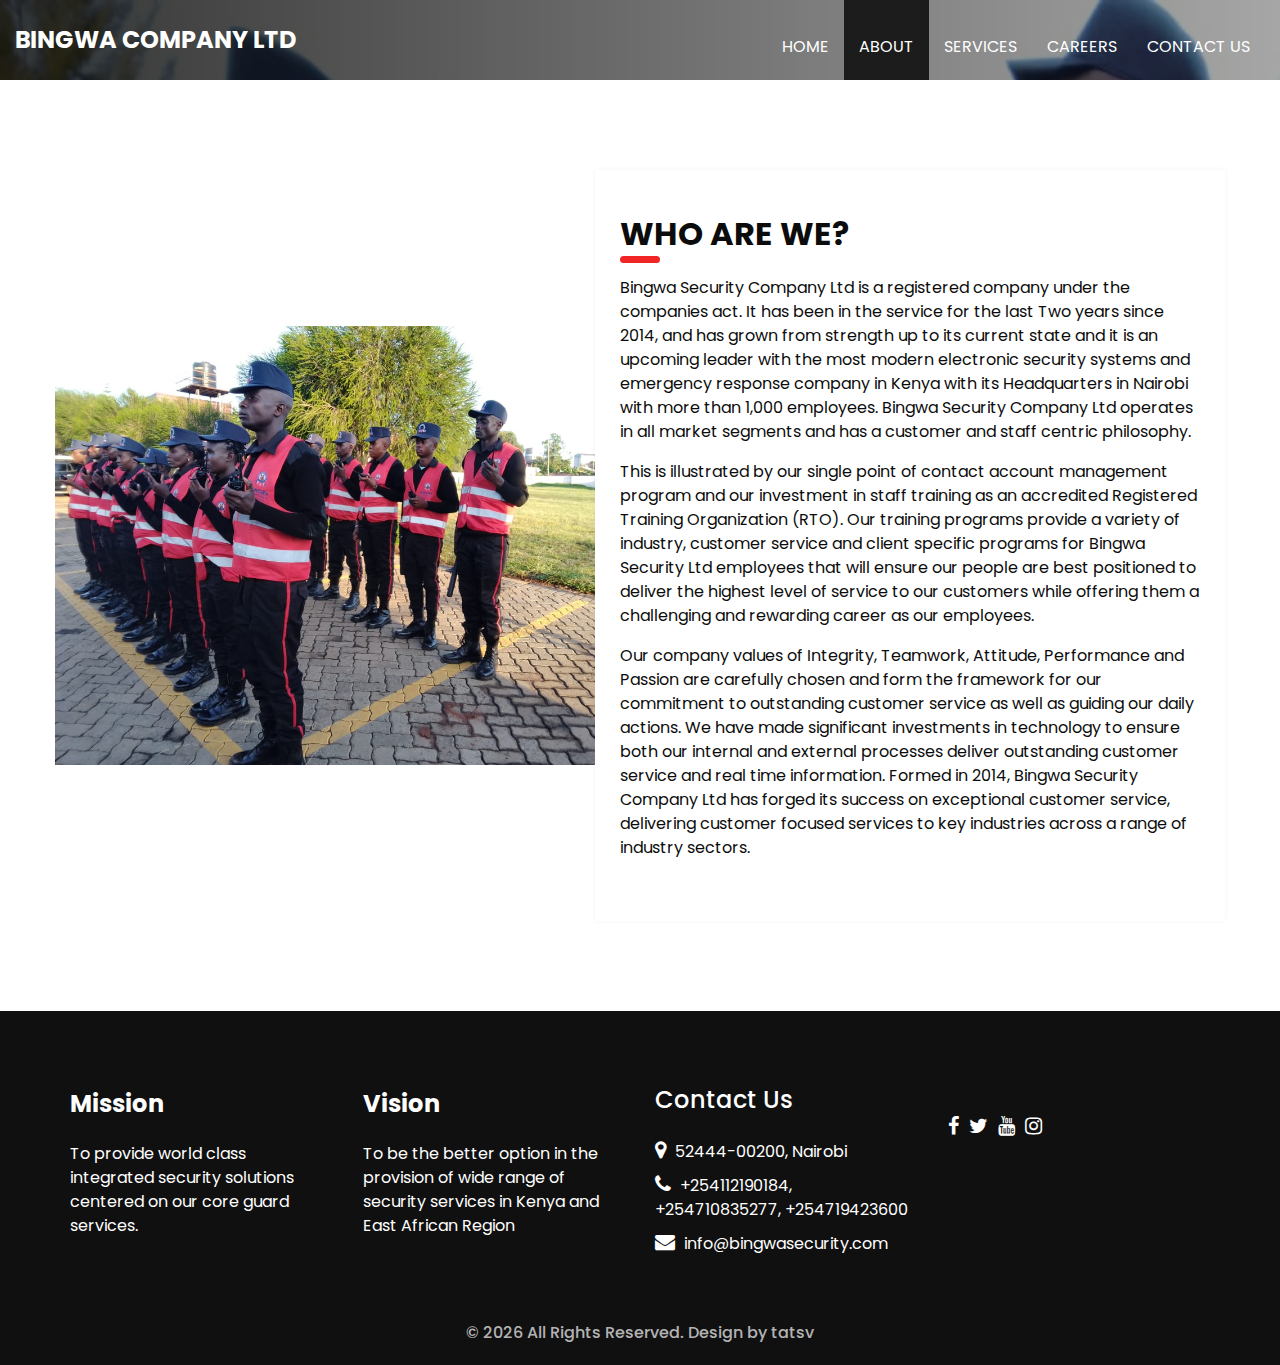
==== about.html @ 9836e5b7 "Update about.html" ====
<!DOCTYPE html>
<html>

<head>
  <!-- Basic -->
  <meta charset="utf-8" />
  <meta http-equiv="X-UA-Compatible" content="IE=edge" />
  <!-- Mobile Metas -->
  <meta name="viewport" content="width=device-width, initial-scale=1, shrink-to-fit=no" />
  <!-- Site Metas -->
  <meta name="keywords" content="" />
  <meta name="description" content="" />
  <meta name="author" content="" />
  <link rel="shortcut icon" href="images/logos.png" type="image/x-icon">

  <title>Bingwa Security</title>

  <!-- bootstrap core css -->
  <link rel="stylesheet" type="text/css" href="css/bootstrap.css" />

  <!-- fonts style -->
  <link href="https://fonts.googleapis.com/css?family=Open+Sans:400,700|Poppins:400,600,700&display=swap" rel="stylesheet" />

  <!-- Custom styles for this template -->
  <link href="css/style.css" rel="stylesheet" />
  <!-- responsive style -->
  <link href="css/responsive.css" rel="stylesheet" />
</head>

<body class="sub_page">
  <div class="hero_area">
    <!-- header section strats -->
    <div class="hero_bg_box">
      <div class="img-box">
        <img src="images/3.jpg" alt="">
      </div>
    </div>

      <div class="header_bottom">
        <div class="container-fluid">
          <nav class="navbar navbar-expand-lg custom_nav-container">
            <a class="navbar-brand" href="index.html">
              <span>
                BINGWA COMPANY LTD
              </span>
            </a>
            <button class="navbar-toggler" type="button" data-toggle="collapse" data-target="#navbarSupportedContent" aria-controls="navbarSupportedContent" aria-expanded="false" aria-label="Toggle navigation">
              <span class=""></span>
            </button>

            <div class="collapse navbar-collapse ml-auto" id="navbarSupportedContent">
              <ul class="navbar-nav  ">
                <li class="nav-item ">
                  <a class="nav-link" href="index.html">Home <span class="sr-only">(current)</span></a>
                </li>
                <li class="nav-item active">
                  <a class="nav-link" href="about.html"> About</a>
                </li>
                <li class="nav-item">
                  <a class="nav-link" href="service.html"> Services </a>
                </li>
                <li class="nav-item">
                  <a class="nav-link" href="guard.html"> Careers </a>
                </li>
                <li class="nav-item">
                  <a class="nav-link" href="contact.html">Contact us</a>
                </li>
              </ul>
            </div>
          </nav>
        </div>
      </div>
    </header>
    <!-- end header section -->
  </div>

  <!-- about section -->

  <section class="about_section layout_padding">
    <div class="container">
      <div class="row">
        <div class="col-md-6 px-0">
          <div class="img_container">
            <div class="img-box">
              <img src="images/2.jpg" alt="" />
            </div>
          </div>
        </div>
        <div class="col-md-6 px-0">
          <div class="detail-box">
            <div class="heading_container ">
              <h2>
                Who Are We?
              </h2>
            </div>
            <p>
              Bingwa Security Company Ltd is a registered company under the companies act. It has been in
the service for the last Two years since 2014, and has grown from strength up to its current state
and it is an upcoming leader with the most modern electronic security systems and emergency
response company in Kenya with its Headquarters in Nairobi with more than 1,000 employees.
Bingwa Security Company Ltd operates in all market segments and has a customer and staff
centric philosophy. 
<p>This is illustrated by our single point of contact account management program
and our investment in staff training as an accredited Registered Training Organization (RTO). Our
training programs provide a variety of industry, customer service and client specific programs for
Bingwa Security Ltd employees that will ensure our people are best positioned to deliver the
highest level of service to our customers while offering them a challenging and rewarding career as
our employees.
</p>
<p>
Our company values of Integrity, Teamwork, Attitude, Performance and Passion are carefully
chosen and form the framework for our commitment to outstanding customer service as well as
guiding our daily actions. We have made significant investments in technology to ensure both our
internal and external processes deliver outstanding customer service and real time information.
Formed in 2014, Bingwa Security Company Ltd has forged its success on exceptional customer
service, delivering customer focused services to key industries across a range of industry sectors.
            </p>
          </div>
        </div>
      </div>
    </div>
  </section>

  <!-- end about section -->

  <!-- info section -->
  <section class="info_section ">
    <div class="container">
      <div class="row">
        <div class="col-md-3">
          <div class="info_logo">
            <a class="navbar-brand" href="index.html">
              <span>
                Mission
              </span>
            </a>
            <p>
              To provide world class integrated security solutions centered on our core
guard services.
            </p>
          </div>
        </div>
        <div class="col-md-3">
          <div class="info_logo">
            <a class="navbar-brand" href="index.html">
              <span>
                Vision
              </span>
            </a>
            <p>
              To be the better option in the provision of wide range of security services in
Kenya and East African Region
            </p>
          </div>
        </div>
        <div class="col-md-3">
          <div class="info_info">
            <h5>
              Contact Us
            </h5>
          </div>
          <div class="info_contact">
            <a href="" class="">
              <i class="fa fa-map-marker" aria-hidden="true"></i>
              <span>
                 52444-00200, Nairobi
              </span>
            </a>
            <a href="" class="">
              <i class="fa fa-phone" aria-hidden="true"></i>
              <span>
              
                <span>+254112190184, +254710835277, +254719423600</span>
                  
              </span>
            </a>
            <a href="" class="">
              <i class="fa fa-envelope" aria-hidden="true"></i>
              <span>
                info@bingwasecurity.com
              </span>
            </a>
          </div>
        </div>
        <div class="col-md-3">
          <div class="info_form ">
            <div class="social_box">
              <a href="">
                <i class="fa fa-facebook" aria-hidden="true"></i>
              </a>
              <a href="">
                <i class="fa fa-twitter" aria-hidden="true"></i>
              </a>
              <a href="">
                <i class="fa fa-youtube" aria-hidden="true"></i>
              </a>
              <a href="">
                <i class="fa fa-instagram" aria-hidden="true"></i>
              </a>
            </div>
          </div>
        </div>
      </div>
    </div>
  </section>

  <!-- end info_section -->




  <!-- footer section -->
  <footer class="container-fluid footer_section">
    <p>
      &copy; <span id="currentYear"></span> All Rights Reserved. Design by
      <a href="">tatsv</a>
    </p>
  </footer>
  <!-- footer section -->

  <script src="js/jquery-3.4.1.min.js"></script>
  <script src="js/bootstrap.js"></script>
  <script src="js/custom.js"></script>
</body>

</html>
---- css/style.css ----
@import url("font-awesome.min.css");
body {
  font-family: "Poppins", sans-serif;
  color: #0c0c0c;
  background-color: #ffffff;
}

.layout_padding {
  padding-top: 90px;
  padding-bottom: 90px;
}

.layout_padding2 {
  padding-top: 45px;
  padding-bottom: 45px;
}

.layout_padding2-top {
  padding-top: 45px;
}

.layout_padding2-bottom {
  padding-bottom: 45px;
}

.layout_padding-top {
  padding-top: 90px;
}

.layout_padding-bottom {
  padding-bottom: 90px;
}

.heading_container {
  display: -webkit-box;
  display: -ms-flexbox;
  display: flex;
  -webkit-box-orient: vertical;
  -webkit-box-direction: normal;
      -ms-flex-direction: column;
          flex-direction: column;
}

.heading_container h2 {
  position: relative;
  font-weight: bold;
  text-transform: uppercase;
  padding-bottom: 10px;
}

.heading_container h2::before {
  content: "";
  width: 40px;
  height: 7px;
  background-color: #f12525;;
  border-radius: 10px;
  position: absolute;
  bottom: 0;
  left: 0;
}

.heading_container.heading_center {
  -webkit-box-align: center;
      -ms-flex-align: center;
          align-items: center;
  text-align: center;
}

.heading_container.heading_center h2::before {
  left: 50%;
  -webkit-transform: translateX(-50%);
          transform: translateX(-50%);
}

/*header section*/
.hero_area {
  min-height: 100vh;
  display: -webkit-box;
  display: -ms-flexbox;
  display: flex;
  -webkit-box-orient: vertical;
  -webkit-box-direction: normal;
      -ms-flex-direction: column;
          flex-direction: column;
  position: relative;
}

.hero_bg_box {
  position: absolute;
  top: 0;
  left: 0;
  width: 100%;
  height: 100%;
  overflow: hidden;
  z-index: -1;
  display: -webkit-box;
  display: -ms-flexbox;
  display: flex;
  -webkit-box-pack: center;
      -ms-flex-pack: center;
          justify-content: center;
}

.hero_bg_box .img-box {
  width: 100%;
}

.hero_bg_box .img-box img {
  min-width: 100%;
  min-height: 100%;
}

.hero_bg_box::before {
  content: "";
  position: absolute;
  top: 0;
  left: 0;
  width: 100%;
  height: 100%;
  background: -webkit-gradient(linear, left top, right top, from(rgba(0, 0, 0, 0.8)), to(rgba(0, 0, 0, 0.35)));
  background: linear-gradient(to right, rgba(0, 0, 0, 0.8), rgba(0, 0, 0, 0.35));
}

.sub_page .hero_area {
  min-height: auto;
}

.sub_page .custom_nav-container.navbar-expand-lg .navbar-nav .nav-item .nav-link {
  padding-bottom: 21px;
}

.hero_area.sub_pages {
  height: auto;
}

.header_section {
  padding: 0;
}

.header_section .container-fluid {
  padding-right: 25px;
  padding-left: 25px;
}

.header_section .nav_container {
  margin: 0 auto;
}

.header_top {
  background-color: #1c1c1c;
  padding: 15px 0;
}

.header_top .contact_link-container {
  display: -webkit-box;
  display: -ms-flexbox;
  display: flex;
  -webkit-box-pack: justify;
      -ms-flex-pack: justify;
          justify-content: space-between;
}

.header_top .contact_link-container a {
  display: -webkit-box;
  display: -ms-flexbox;
  display: flex;
  -webkit-box-align: center;
      -ms-flex-align: center;
          align-items: center;
  color: #ffffff;
  font-size: 15px;
}

.header_top .contact_link-container a i {
  font-size: 20px;
  color: #f12525;;
  margin-right: 5px;
}

#navbarSupportedContent {
  -webkit-box-pack: justify;
      -ms-flex-pack: justify;
          justify-content: space-between;
}

.custom_nav-container {
  z-index: 99999;
  padding: 0;
}

.custom_nav-container .navbar-nav {
  margin-left: auto;
}

.custom_nav-container .navbar-nav .nav-item .nav-link {
  padding: 0;
  padding: 35px 15px 10px 15px;
  color: #ffffff;
  text-align: center;
  text-transform: uppercase;
  -webkit-transition: all .2s;
  transition: all .2s;
}

.custom_nav-container .navbar-nav .nav-item:hover .nav-link, .custom_nav-container .navbar-nav .nav-item.active .nav-link {
  background-color: #1c1c1c;
}

a,
a:hover,
a:focus {
  text-decoration: none;
}

a:hover,
a:focus {
  color: initial;
}

.btn,
.btn:focus {
  outline: none !important;
  -webkit-box-shadow: none;
          box-shadow: none;
}

.navbar-brand {
  display: -webkit-box;
  display: -ms-flexbox;
  display: flex;
  -webkit-box-orient: vertical;
  -webkit-box-direction: normal;
      -ms-flex-direction: column;
          flex-direction: column;
  -webkit-box-align: center;
      -ms-flex-align: center;
          align-items: center;
}

.navbar-brand span {
  font-weight: bold;
  color: #ffffff;
  font-size: 24px;
}

.custom_nav-container .navbar-toggler {
  outline: none;
}

.custom_nav-container .navbar-toggler {
  padding: 0;
  width: 37px;
  height: 42px;
  -webkit-transition: all 0.3s;
  transition: all 0.3s;
}

.custom_nav-container .navbar-toggler span {
  display: block;
  width: 32px;
  height: 4px;
  background-color: #ffffff;
  border-radius: 15px;
  margin: 7px 0;
  -webkit-transition: all 0.3s;
  transition: all 0.3s;
  position: relative;
  transition: all 0.3s;
}

.custom_nav-container .navbar-toggler span::before, .custom_nav-container .navbar-toggler span::after {
  content: "";
  position: absolute;
  left: 0;
  height: 100%;
  width: 100%;
  background-color: #ffffff;
  border-radius: 15px;
  top: -10px;
  -webkit-transition: all 0.3s;
  transition: all 0.3s;
}

.custom_nav-container .navbar-toggler span::after {
  top: 10px;
}

.custom_nav-container .navbar-toggler[aria-expanded="true"] {
  -webkit-transform: rotate(360deg);
          transform: rotate(360deg);
}

.custom_nav-container .navbar-toggler[aria-expanded="true"] span {
  -webkit-transform: rotate(45deg);
          transform: rotate(45deg);
}

.custom_nav-container .navbar-toggler[aria-expanded="true"] span::before, .custom_nav-container .navbar-toggler[aria-expanded="true"] span::after {
  -webkit-transform: rotate(90deg);
          transform: rotate(90deg);
  top: 0;
}

/*end header section*/
/* slider section */
.slider_section {
  -webkit-box-flex: 1;
      -ms-flex: 1;
          flex: 1;
  display: -webkit-box;
  display: -ms-flexbox;
  display: flex;
  -webkit-box-orient: vertical;
  -webkit-box-direction: normal;
      -ms-flex-direction: column;
          flex-direction: column;
  -webkit-box-pack: center;
      -ms-flex-pack: center;
          justify-content: center;
  color: #ffffff;
}

.slider_section .row {
  -webkit-box-align: center;
      -ms-flex-align: center;
          align-items: center;
}

.slider_section .detail-box {
  width: 100%;
  margin: 0 auto;
}

.slider_section .detail-box h1 {
  text-transform: uppercase;
  font-size: 3rem;
  color: #ffffff;
  font-weight: 600;
}

.slider_section .detail-box h1 span {
  color: #f12525;;
}

.slider_section .detail-box p {
  margin-top: 25px;
}

.slider_section .detail-box .btn-box {
  display: -webkit-box;
  display: -ms-flexbox;
  display: flex;
  margin-top: 30px;
}

.slider_section .detail-box .btn-box a {
  width: 180px;
  text-align: center;
  margin: 5px;
}

.slider_section .detail-box .btn-box .btn-1 {
  display: inline-block;
  padding: 10px 35px;
  background-color: #ffffff;
  color: #000000;
  -webkit-transition: all 0.3s;
  transition: all 0.3s;
  border: 1px solid transparent;
}

.slider_section .detail-box .btn-box .btn-1:hover {
  background-color: transparent;
  border-color: #ffffff;
  color: #ffffff;
}

.slider_section .detail-box .btn-box .btn-2 {
  display: inline-block;
  padding: 10px 35px;
  background-color: #f12525;;
  color: #ffffff;
  -webkit-transition: all 0.3s;
  transition: all 0.3s;
  border: 1px solid transparent;
}

.slider_section .detail-box .btn-box .btn-2:hover {
  background-color: transparent;
  border-color: #f12525;;
  color: #f12525;;
}

.slider_section .img-box {
  display: -webkit-box;
  display: -ms-flexbox;
  display: flex;
}

.slider_section .img-box img {
  width: 100%;
}

.slider_section .idicator_container {
  position: relative;
}

.slider_section ol.carousel-indicators {
  margin: 0;
  bottom: -75px;
  -webkit-box-pack: end;
      -ms-flex-pack: end;
          justify-content: flex-end;
}

.slider_section ol.carousel-indicators li {
  width: 20px;
  height: 20px;
  border-radius: 100%;
  text-align: center;
  background-color: #f12525;;
  opacity: 1;
  border: none;
  margin: 0 4px;
}

.slider_section ol.carousel-indicators li.active {
  background-color: #ffffff;
}

.about_section .row {
  -webkit-box-align: center;
      -ms-flex-align: center;
          align-items: center;
}

.about_section .img_container .img-box img {
  width: 100%;
}

.about_section .detail-box {
  background-color: #ffffff;
  padding: 45px 25px;
  -webkit-box-shadow: 0 0 5px 0 rgba(0, 0, 0, 0.05);
          box-shadow: 0 0 5px 0 rgba(0, 0, 0, 0.05);
  position: relative;
  margin-left: -45px;
}

.about_section .detail-box p {
  margin-top: 5px;
}

.about_section .detail-box a {
  display: inline-block;
  padding: 10px 35px;
  background-color: #f12525;;
  color: #ffffff;
  -webkit-transition: all 0.3s;
  transition: all 0.3s;
  border: 1px solid transparent;
  text-transform: uppercase;
}

.about_section .detail-box a:hover {
  background-color: transparent;
  border-color: #f12525;;
  color: #f12525;;
}

.service_section {
  background-color: #1c1c1c;
}

.service_section .heading_container {
  color: #ffffff;
}

.service_section .box {
  background-color: #ffffff;
  padding: 25px 15px;
  text-align: center;
  -webkit-box-shadow: 0 0 15px 0 rgba(0, 0, 0, 0.2);
          box-shadow: 0 0 15px 0 rgba(0, 0, 0, 0.2);
  margin-top: 45px;
}

.service_section .box .img-box svg {
  width: 75px;
  height: auto;
  fill: #1c1c1c;
}

.service_section .box .detail-box {
  margin-top: 25px;
}

.service_section .box .detail-box h6 {
  font-size: 18px;
  font-weight: bold;
  text-transform: uppercase;
  margin-bottom: 20px;
}

.service_section .box .detail-box a {
  display: inline-block;
  padding: 8px 35px;
  background-color: #f12525;;
  color: #ffffff;
  -webkit-transition: all 0.3s;
  transition: all 0.3s;
  border: 1px solid transparent;
  margin-top: 10px;
}

.service_section .box .detail-box a:hover {
  background-color: transparent;
  border-color: #f12525;;
  color: #f12525;;
}

.client_section {
  text-align: center;
}

.client_section #carouselExampleControls {
  padding: 0 10%;
}

.client_section .box {
  display: -webkit-box;
  display: -ms-flexbox;
  display: flex;
  -webkit-box-orient: vertical;
  -webkit-box-direction: normal;
      -ms-flex-direction: column;
          flex-direction: column;
  -webkit-box-align: center;
      -ms-flex-align: center;
          align-items: center;
  margin-top: 45px;
}

.client_section .box .img-box {
  width: 145px;
}

.client_section .box .img-box img {
  width: 100%;
}

.client_section .box .detail-box {
  display: -webkit-box;
  display: -ms-flexbox;
  display: flex;
  -webkit-box-orient: vertical;
  -webkit-box-direction: normal;
      -ms-flex-direction: column;
          flex-direction: column;
  -webkit-box-align: center;
      -ms-flex-align: center;
          align-items: center;
  margin-top: 20px;
}

.client_section .box .detail-box h4 {
  font-weight: bold;
  font-size: 18px;
  padding: 0 10px;
  border-bottom: 1px solid #ffffff;
}

.client_section .box .detail-box p {
  margin-top: 10px;
}

.client_section .carousel_btn-box {
  display: -webkit-box;
  display: -ms-flexbox;
  display: flex;
  -webkit-box-pack: center;
      -ms-flex-pack: center;
          justify-content: center;
}

.client_section .carousel-control-prev,
.client_section .carousel-control-next {
  position: absolute;
  top: 50%;
  width: 45px;
  height: 45px;
  border: none;
  opacity: 1;
  background-color: #1c1c1c;
  color: #ffffff;
  border-radius: 100%;
  -webkit-transform: translateY(-50%);
          transform: translateY(-50%);
  font-size: 18px;
}

.client_section .carousel-control-prev:hover,
.client_section .carousel-control-next:hover {
  background-color: #f12525;;
}

.client_section .carousel-control-prev {
  left: 0;
}

.client_section .carousel-control-next {
  left: initial;
  right: 0;
}

/* contact section */
.contact_section {
  position: relative;
  color: #ffffff;
}

.contact_section .row {
  -webkit-box-align: center;
      -ms-flex-align: center;
          align-items: center;
}

.contact_section .contact_form-container {
  margin-top: 35px;
}

.contact_section .contact_form-container input {
  border: none;
  outline: none;
  color: #000000;
  height: 45px;
  width: 100%;
  margin: 15px 0;
  padding-left: 15px;
  background-color: #ffffff;
}

.contact_section .contact_form-container input::-webkit-input-placeholder {
  color: #000000;
  text-transform: uppercase;
}

.contact_section .contact_form-container input:-ms-input-placeholder {
  color: #000000;
  text-transform: uppercase;
}

.contact_section .contact_form-container input::-ms-input-placeholder {
  color: #000000;
  text-transform: uppercase;
}

.contact_section .contact_form-container input::placeholder {
  color: #000000;
  text-transform: uppercase;
}

.contact_section .contact_form-container input.message_input {
  height: 120px;
}

.contact_section .contact_form-container .btn-box {
  display: -webkit-box;
  display: -ms-flexbox;
  display: flex;
  -webkit-box-pack: center;
      -ms-flex-pack: center;
          justify-content: center;
  margin-top: 25px;
}

.contact_section .contact_form-container button {
  display: inline-block;
  padding: 10px 60px;
  background-color: #f12525;;
  color: #ffffff;
  -webkit-transition: all 0.3s;
  transition: all 0.3s;
  border: 1px solid transparent;
  text-transform: uppercase;
  font-weight: bold;
}

.contact_section .contact_form-container button:hover {
  background-color: transparent;
  border-color: #f12525;;
  color: #f12525;;
}

.contact_bg_box {
  position: absolute;
  top: 0;
  left: 0;
  width: 100%;
  height: 100%;
  overflow: hidden;
  z-index: -1;
  display: -webkit-box;
  display: -ms-flexbox;
  display: flex;
  -webkit-box-pack: center;
      -ms-flex-pack: center;
          justify-content: center;
  -webkit-box-align: center;
      -ms-flex-align: center;
          align-items: center;
}

.contact_bg_box .img-box {
  width: 100%;
}

.contact_bg_box .img-box img {
  min-width: 100%;
  min-height: 100%;
}

.contact_bg_box::before {
  content: "";
  position: absolute;
  top: 0;
  left: 0;
  width: 100%;
  height: 100%;
  background: -webkit-gradient(linear, left top, right top, from(rgba(0, 0, 0, 0.7)), to(rgba(0, 0, 0, 0.35)));
  background: linear-gradient(to right, rgba(0, 0, 0, 0.7), rgba(0, 0, 0, 0.35));
}

/* end contact section */
.team_section .box {
  display: -webkit-box;
  display: -ms-flexbox;
  display: flex;
  -webkit-box-orient: vertical;
  -webkit-box-direction: normal;
      -ms-flex-direction: column;
          flex-direction: column;
  overflow: hidden;
  margin-top: 45px;
  position: relative;
}

.team_section .box .img-box {
  width: 100%;
}

.team_section .box .img-box img {
  width: 100%;
}

.team_section .box .detail-box {
  position: absolute;
  width: 100%;
  color: #ffffff;
  padding: 25px 15px;
  text-align: center;
  bottom: 0;
  background-color: rgba(28, 28, 28, 0.75);
}

.team_section .btn-box {
  display: -webkit-box;
  display: -ms-flexbox;
  display: flex;
  -webkit-box-pack: center;
      -ms-flex-pack: center;
          justify-content: center;
  margin-top: 45px;
}

.team_section .btn-box a {
  display: inline-block;
  padding: 10px 45px;
  background-color: #f12525;;
  color: #ffffff;
  -webkit-transition: all 0.3s;
  transition: all 0.3s;
  border: 1px solid transparent;
}

.team_section .btn-box a:hover {
  background-color: transparent;
  border-color: #f12525;;
  color: #f12525;;
}

.info_section {
  background-color: #101010;
  color: #ffffff;
  padding: 75px 0 10px 0;
}

.info_section .row > div {
  margin-bottom: 25px;
}

.info_section h5 {
  margin-bottom: 25px;
  font-size: 24px;
}

.info_section .info_logo {
  display: -webkit-box;
  display: -ms-flexbox;
  display: flex;
  -webkit-box-orient: vertical;
  -webkit-box-direction: normal;
      -ms-flex-direction: column;
          flex-direction: column;
  -webkit-box-align: start;
      -ms-flex-align: start;
          align-items: flex-start;
}

.info_section .info_logo .navbar-brand {
  padding: 0;
  margin-bottom: 20px;
}

.info_section .info_logo .navbar-brand span {
  font-size: 24px;
  color: #ffffff;
}

.info_section .info_links ul {
  padding: 0;
}

.info_section .info_links ul li {
  list-style-type: none;
}

.info_section .info_links ul li a {
  color: #ffffff;
}

.info_section .info_contact {
  display: -webkit-box;
  display: -ms-flexbox;
  display: flex;
  -webkit-box-orient: vertical;
  -webkit-box-direction: normal;
      -ms-flex-direction: column;
          flex-direction: column;
}

.info_section .info_contact a {
  color: #ffffff;
  margin-bottom: 10px;
}

.info_section .info_contact a i {
  font-size: 20px;
  margin-right: 5px;
}

.info_section .info_form form input {
  outline: none;
  border: none;
  width: 100%;
  padding: 7px 10px;
  border-radius: 30px;
}

.info_section .info_form form button {
  padding: 8px 35px;
  outline: none;
  border: none;
  color: #ffffff;
  background: #f12525;;
  border-radius: 30px;
  margin-top: 15px;
  text-transform: uppercase;
}

.info_section .info_form .social_box {
  margin-top: 25px;
  width: 100%;
  display: -webkit-box;
  display: -ms-flexbox;
  display: flex;
}

.info_section .info_form .social_box a {
  margin-right: 10px;
  color: #ffffff;
  font-size: 20px;
}

/* footer section*/
.footer_section {
  font-weight: 500;
  display: -webkit-box;
  display: -ms-flexbox;
  display: flex;
  -webkit-box-pack: center;
      -ms-flex-pack: center;
          justify-content: center;
  padding: 20px;
  background-color: #101010;
}

.footer_section p {
  color: rgba(254, 254, 255, 0.7);
  margin: 0;
  text-align: center;
}

.footer_section a {
  color: rgba(254, 254, 255, 0.7);
}

/* end footer section*/
/*# sourceMappingURL=style.css.map */
---- css/responsive.css ----
@media (max-width: 1120px) {}

@media (max-width: 992px) {
  .hero_area {
    min-height: auto;
  }

  .navbar-nav {
    align-items: center;
  }

  .custom_nav-container .navbar-toggler {
    margin-bottom: 15px;
  }

  .custom_nav-container.navbar-expand-lg .navbar-nav .nav-item .nav-link {
    padding: 10px 25px;
    margin: 5px 0;
  }

  .custom_nav-container.navbar-expand-lg .form-inline {
    justify-content: center;
  }

  .custom_nav-container.navbar-expand-lg {
    padding-top: 10px;
    align-items: center;
  }

  .slider_section {
    padding: 45px 0 150px 0;
  }

  .sub_page .custom_nav-container.navbar-expand-lg .navbar-nav .nav-item .nav-link {
    padding-bottom: 15px;
  }
}

@media (max-width: 768px) {
  .slider_section ol.carousel-indicators {
    justify-content: center;
  }

  .slider_section {
    text-align: center;
  }

  .slider_section .img-box {
    margin-top: 35px;
  }

  .slider_section .detail-box .btn-box {
    justify-content: center;
    flex-wrap: wrap;
  }

  .about_section .heading_container {
    margin-bottom: 0;
  }

  .about_section .row {
    flex-direction: column-reverse;
  }

  .about_section .detail-box {
    margin-left: 0;
    width: 100%;
    box-shadow: 0 0 5px 0 rgba(0, 0, 0, 0.15);
  }

  .service_section .service_container {
    flex-wrap: wrap;
  }

  .client_section .carousel_btn-box {
    margin-top: 25px;
  }

  .client_section .carousel-control-prev,
  .client_section .carousel-control-next {
    position: unset;
    transform: none;
    margin: 0 2.5px;
  }

  .info_section .row .col-md-3 {

    display: flex;
    flex-direction: column;
    align-items: center;
    text-align: center;

  }

  .info_section .info_logo {
    align-items: center;
  }

  .info_section .info_form .social_box {
    justify-content: center;
  }

  .info_section .info_form .social_box a {
    margin: 0 5px;
  }
}

@media (max-width: 576px) {
  .header_top a span {
    display: none;
  }

  .slider_section .detail-box h1 {
    font-size: 2.5rem;
    line-height: 55px;
  }
}

@media (max-width: 480px) {}

@media (max-width: 420px) {}

@media (max-width: 376px) {}

@media (min-width: 1200px) {
  .container {
    max-width: 1170px;
  }
}
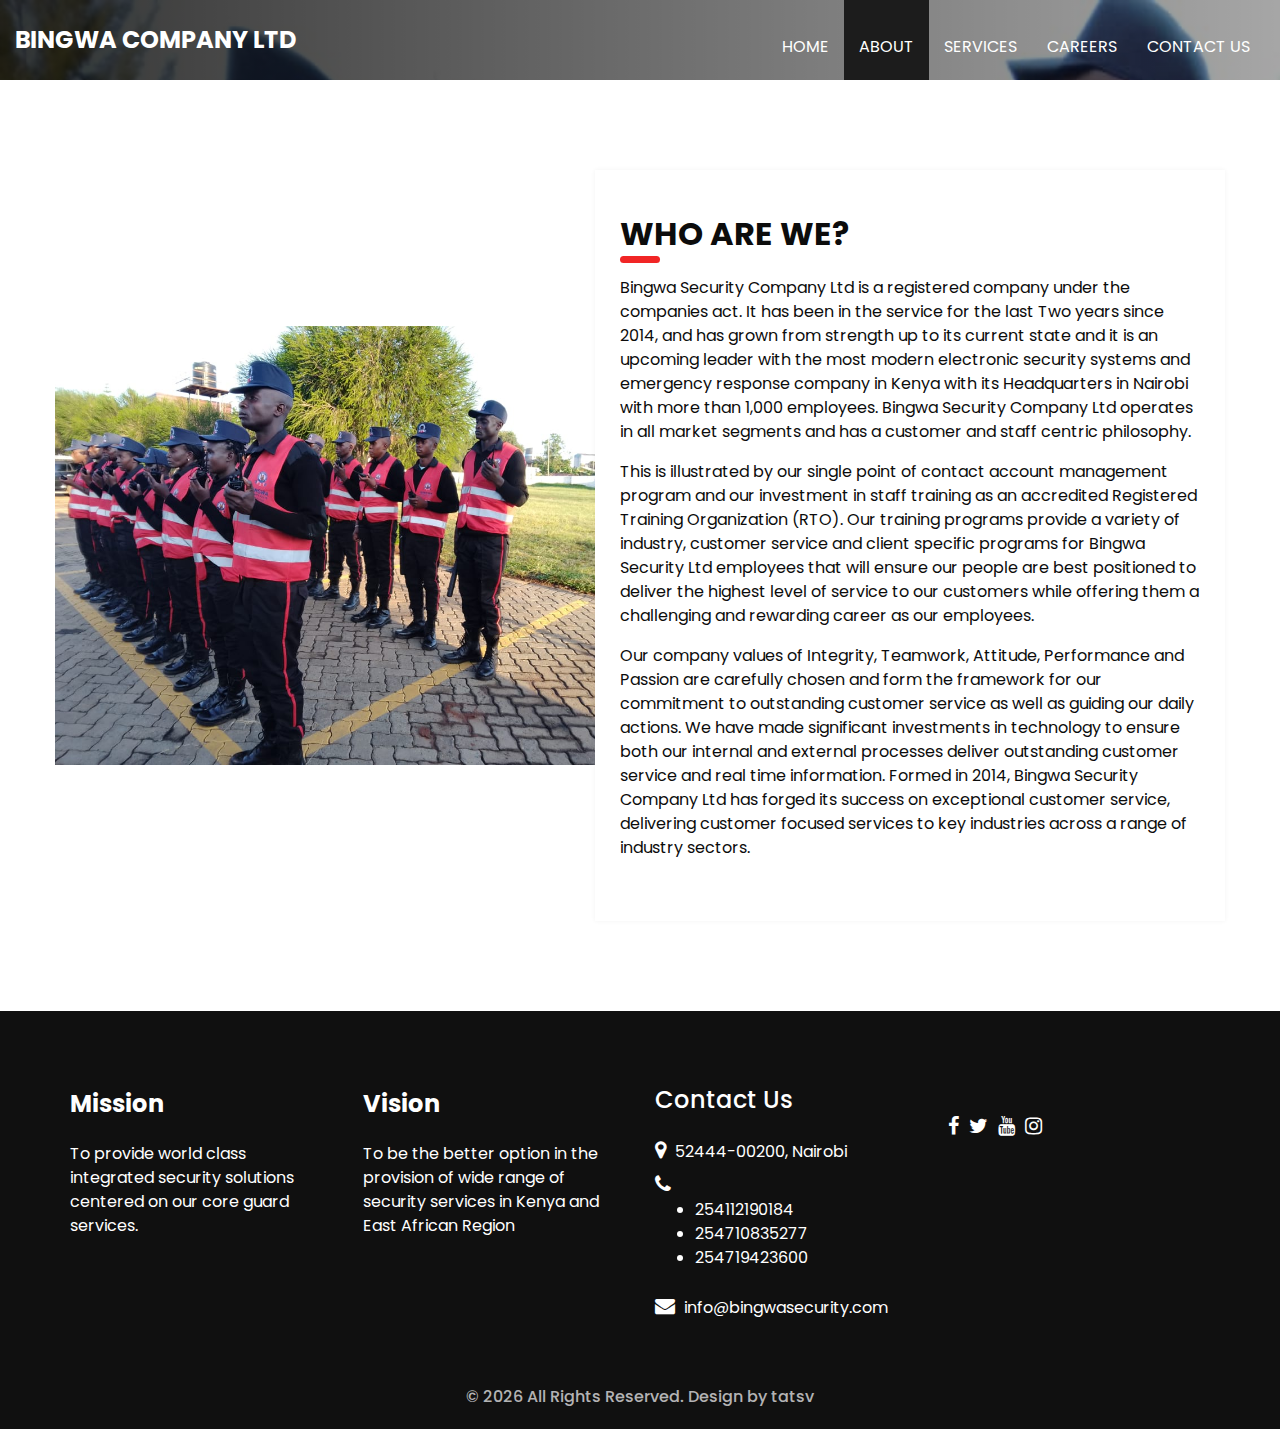
==== commit 79892a68: "Update about.html" ====
--- a/about.html
+++ b/about.html
@@ -169,9 +169,11 @@
             <a href="" class="">
               <i class="fa fa-phone" aria-hidden="true"></i>
               <span>
-              
-                <span>+254112190184, +254710835277, +254719423600</span>
-                  
+              <ul>
+  <li>254112190184</li>
+  <li>254710835277</li>
+  <li>254719423600</li>
+</ul>
               </span>
             </a>
             <a href="" class="">
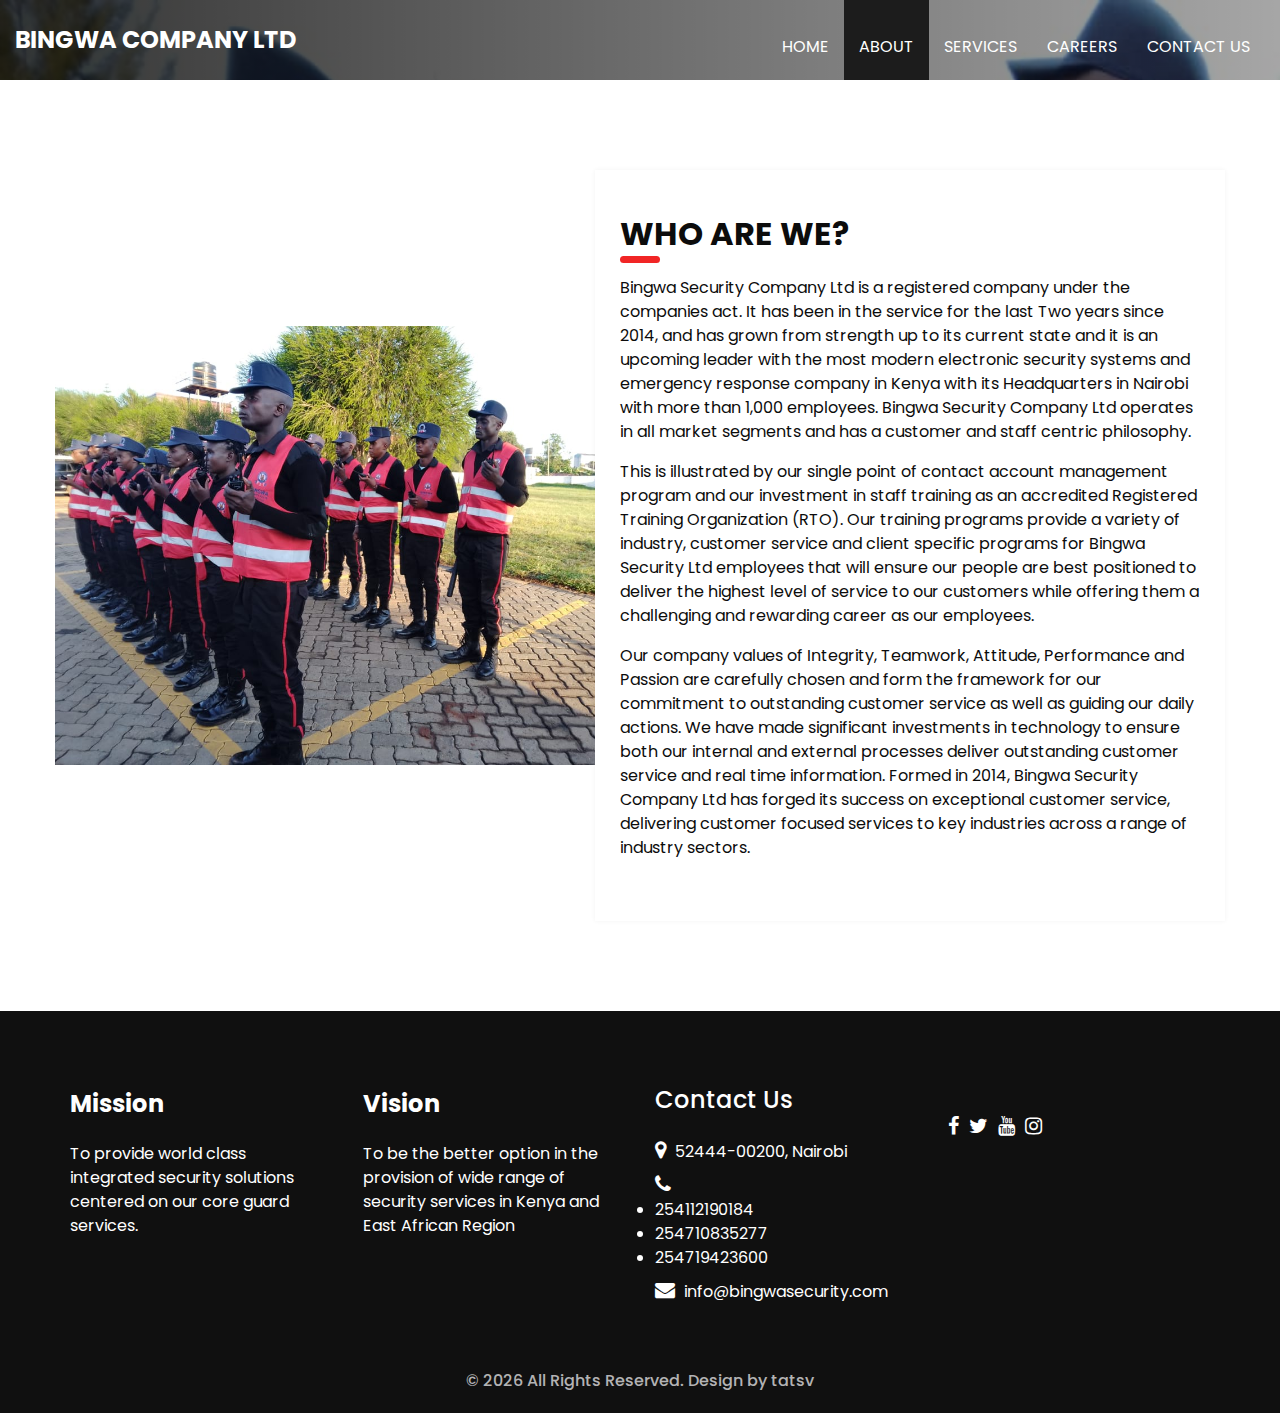
==== commit a611ee93: "Update about.html" ====
--- a/about.html
+++ b/about.html
@@ -168,13 +168,9 @@
             </a>
             <a href="" class="">
               <i class="fa fa-phone" aria-hidden="true"></i>
-              <span>
-              <ul>
   <li>254112190184</li>
   <li>254710835277</li>
   <li>254719423600</li>
-</ul>
-              </span>
             </a>
             <a href="" class="">
               <i class="fa fa-envelope" aria-hidden="true"></i>
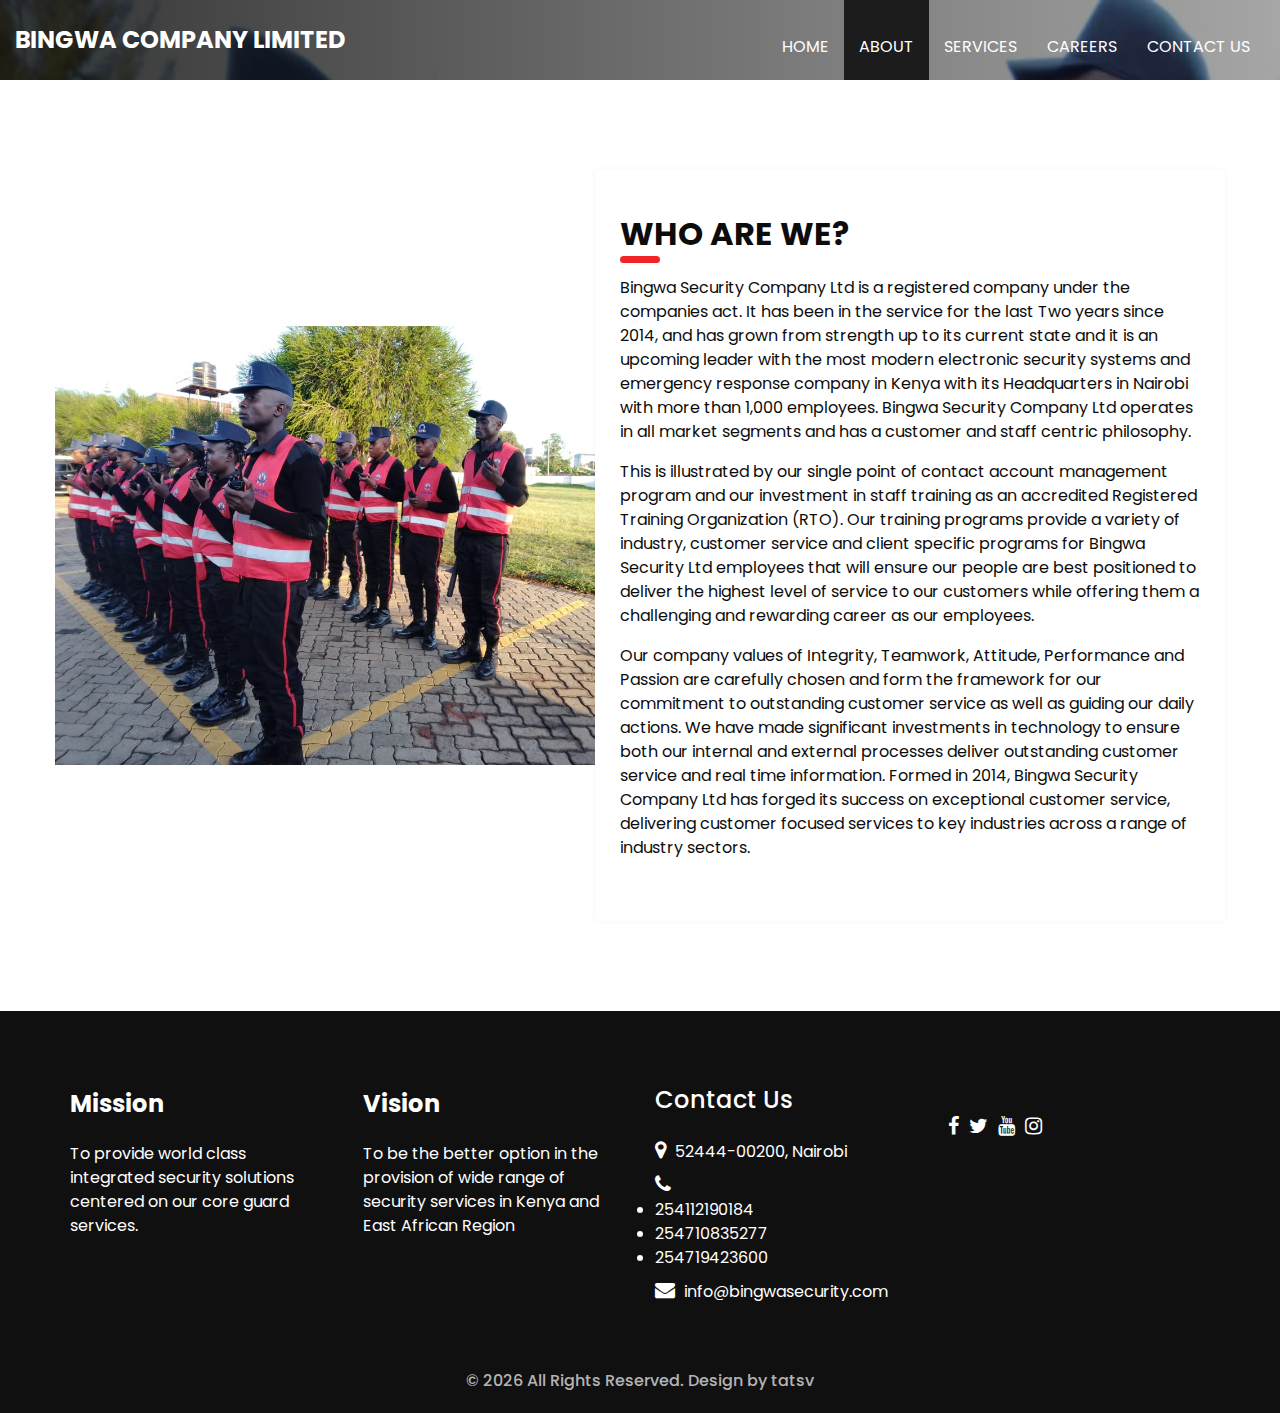
==== commit 1a832688: "Update about.html" ====
--- a/about.html
+++ b/about.html
@@ -41,7 +41,7 @@
           <nav class="navbar navbar-expand-lg custom_nav-container">
             <a class="navbar-brand" href="index.html">
               <span>
-                BINGWA COMPANY LTD
+                BINGWA COMPANY LIMITED
               </span>
             </a>
             <button class="navbar-toggler" type="button" data-toggle="collapse" data-target="#navbarSupportedContent" aria-controls="navbarSupportedContent" aria-expanded="false" aria-label="Toggle navigation">
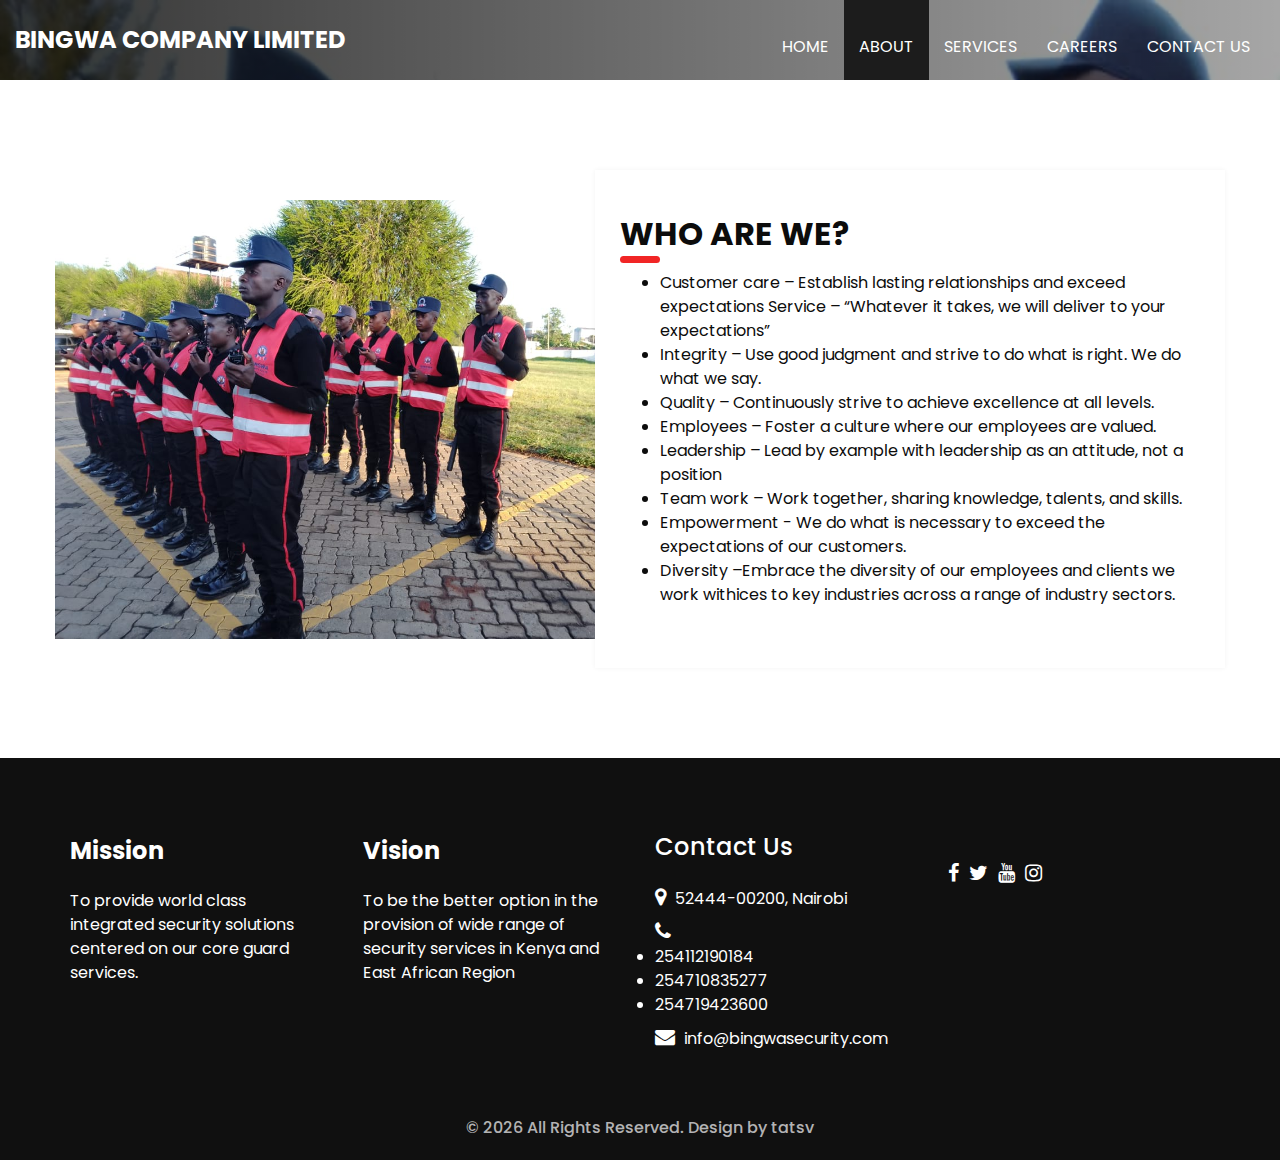
==== commit 5e31b470: "Update about.html" ====
--- a/about.html
+++ b/about.html
@@ -93,28 +93,17 @@
                 Who Are We?
               </h2>
             </div>
-            <p>
-              Bingwa Security Company Ltd is a registered company under the companies act. It has been in
-the service for the last Two years since 2014, and has grown from strength up to its current state
-and it is an upcoming leader with the most modern electronic security systems and emergency
-response company in Kenya with its Headquarters in Nairobi with more than 1,000 employees.
-Bingwa Security Company Ltd operates in all market segments and has a customer and staff
-centric philosophy. 
-<p>This is illustrated by our single point of contact account management program
-and our investment in staff training as an accredited Registered Training Organization (RTO). Our
-training programs provide a variety of industry, customer service and client specific programs for
-Bingwa Security Ltd employees that will ensure our people are best positioned to deliver the
-highest level of service to our customers while offering them a challenging and rewarding career as
-our employees.
-</p>
-<p>
-Our company values of Integrity, Teamwork, Attitude, Performance and Passion are carefully
-chosen and form the framework for our commitment to outstanding customer service as well as
-guiding our daily actions. We have made significant investments in technology to ensure both our
-internal and external processes deliver outstanding customer service and real time information.
-Formed in 2014, Bingwa Security Company Ltd has forged its success on exceptional customer
-service, delivering customer focused services to key industries across a range of industry sectors.
-            </p>
+            <ul>
+  <li>Customer care – Establish lasting relationships and exceed expectations Service –
+“Whatever it takes, we will deliver to your expectations”</li>
+  <li>Integrity – Use good judgment and strive to do what is right. We do what we say.</li>
+  <li>Quality – Continuously strive to achieve excellence at all levels.</li>
+  <li>Employees – Foster a culture where our employees are valued.</li>
+  <li>Leadership – Lead by example with leadership as an attitude, not a position</li>
+  <li>Team work – Work together, sharing knowledge, talents, and skills.</li>
+  <li>Empowerment - We do what is necessary to exceed the expectations of our customers. </li>
+  <li>Diversity –Embrace the diversity of our employees and clients we work withices to key industries across a range of industry sectors. </li>
+</ul>
           </div>
         </div>
       </div>
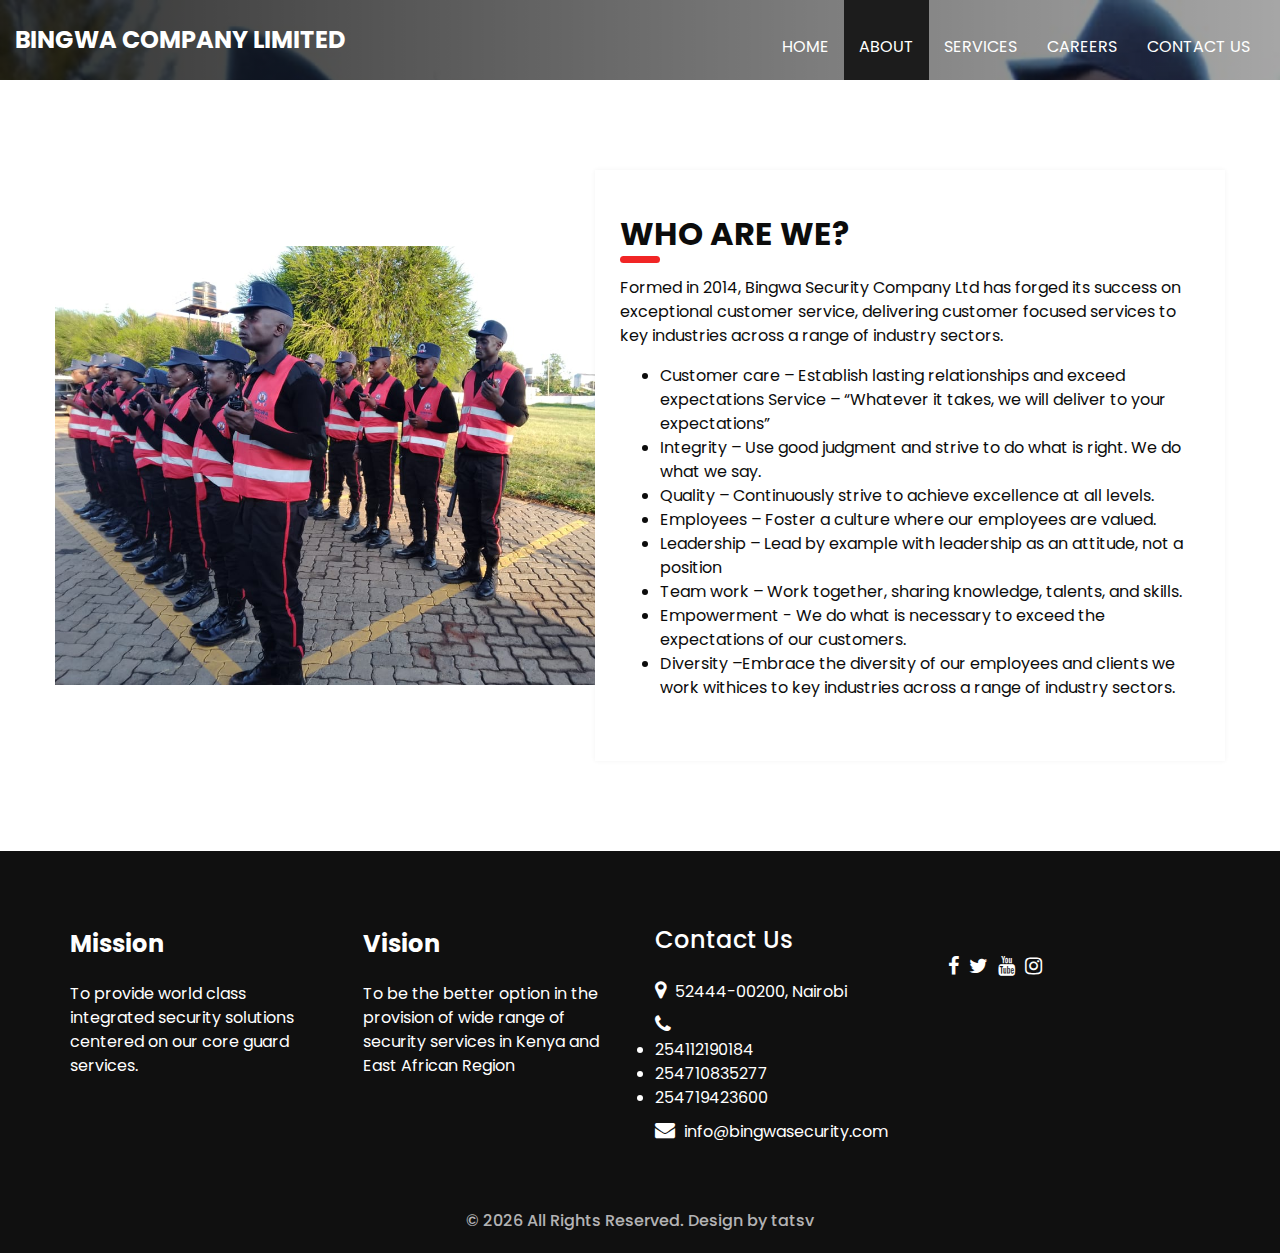
==== commit 0f03af9d: "Update about.html" ====
--- a/about.html
+++ b/about.html
@@ -93,6 +93,11 @@
                 Who Are We?
               </h2>
             </div>
+            <P>
+              Formed in 2014, Bingwa Security Company Ltd has forged its success on exceptional customer
+service, delivering customer focused services to key industries across a range of industry sectors.
+            </P>
+            <span></span>
             <ul>
   <li>Customer care – Establish lasting relationships and exceed expectations Service –
 “Whatever it takes, we will deliver to your expectations”</li>
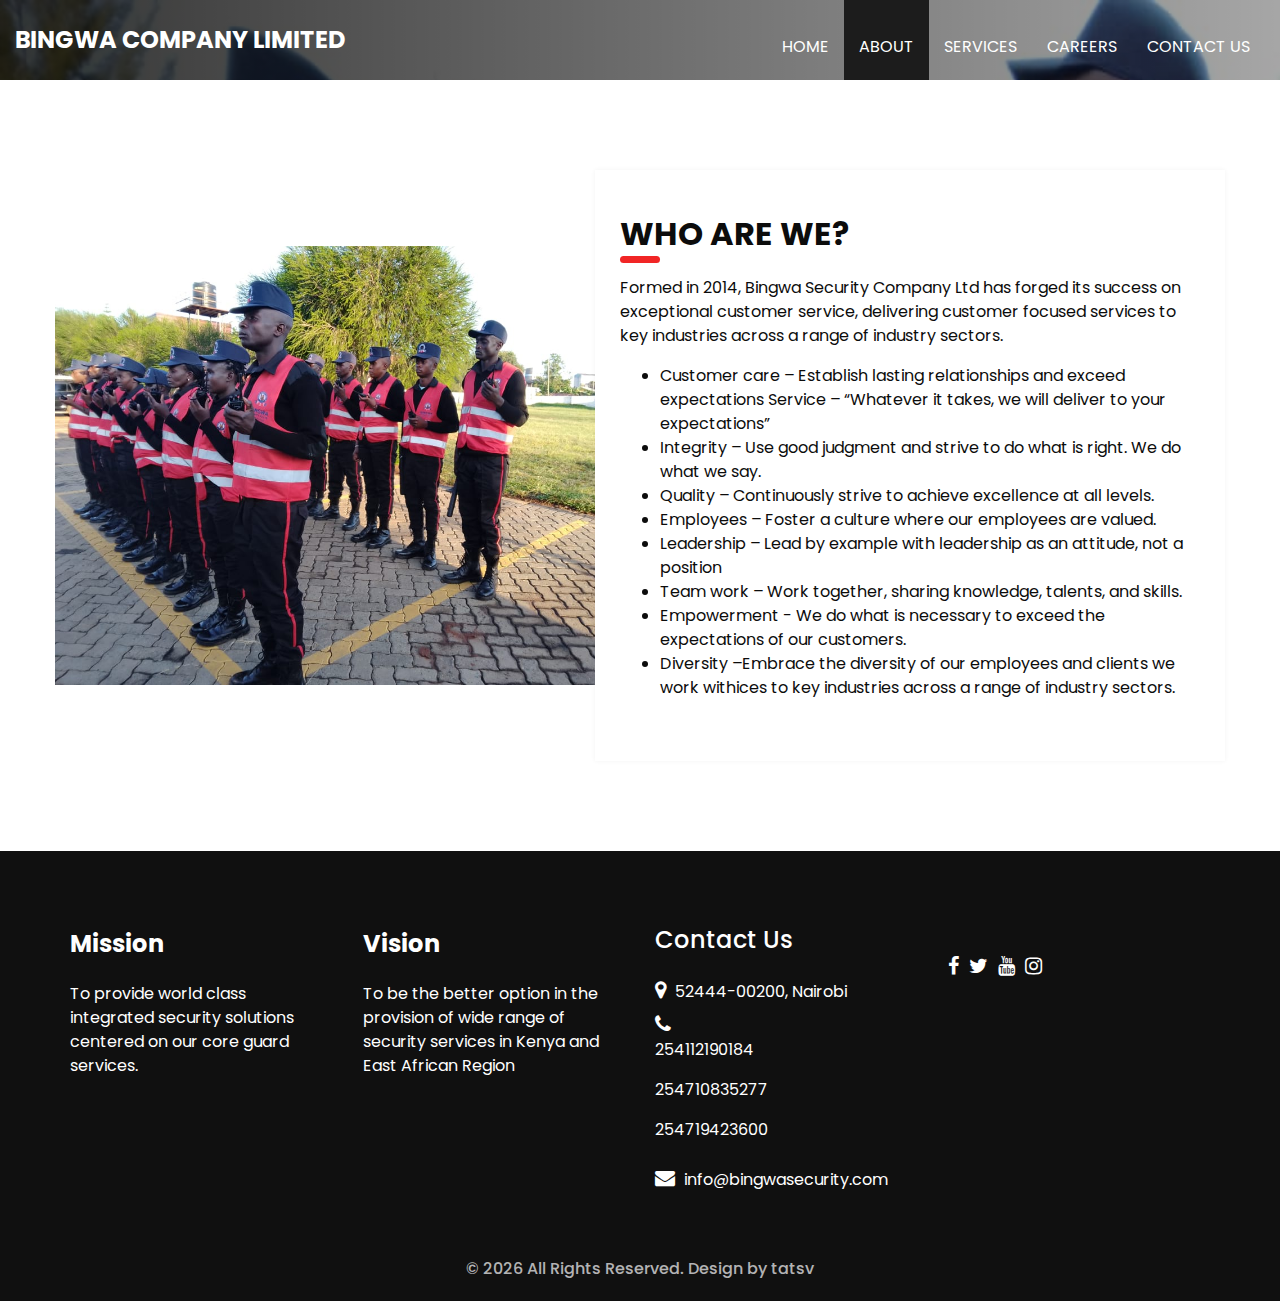
==== commit d6041cd4: "Update about.html" ====
--- a/about.html
+++ b/about.html
@@ -162,9 +162,9 @@
             </a>
             <a href="" class="">
               <i class="fa fa-phone" aria-hidden="true"></i>
-  <li>254112190184</li>
-  <li>254710835277</li>
-  <li>254719423600</li>
+  <p>254112190184</p>
+  <p>254710835277</p>
+  <p>254719423600</p>
             </a>
             <a href="" class="">
               <i class="fa fa-envelope" aria-hidden="true"></i>
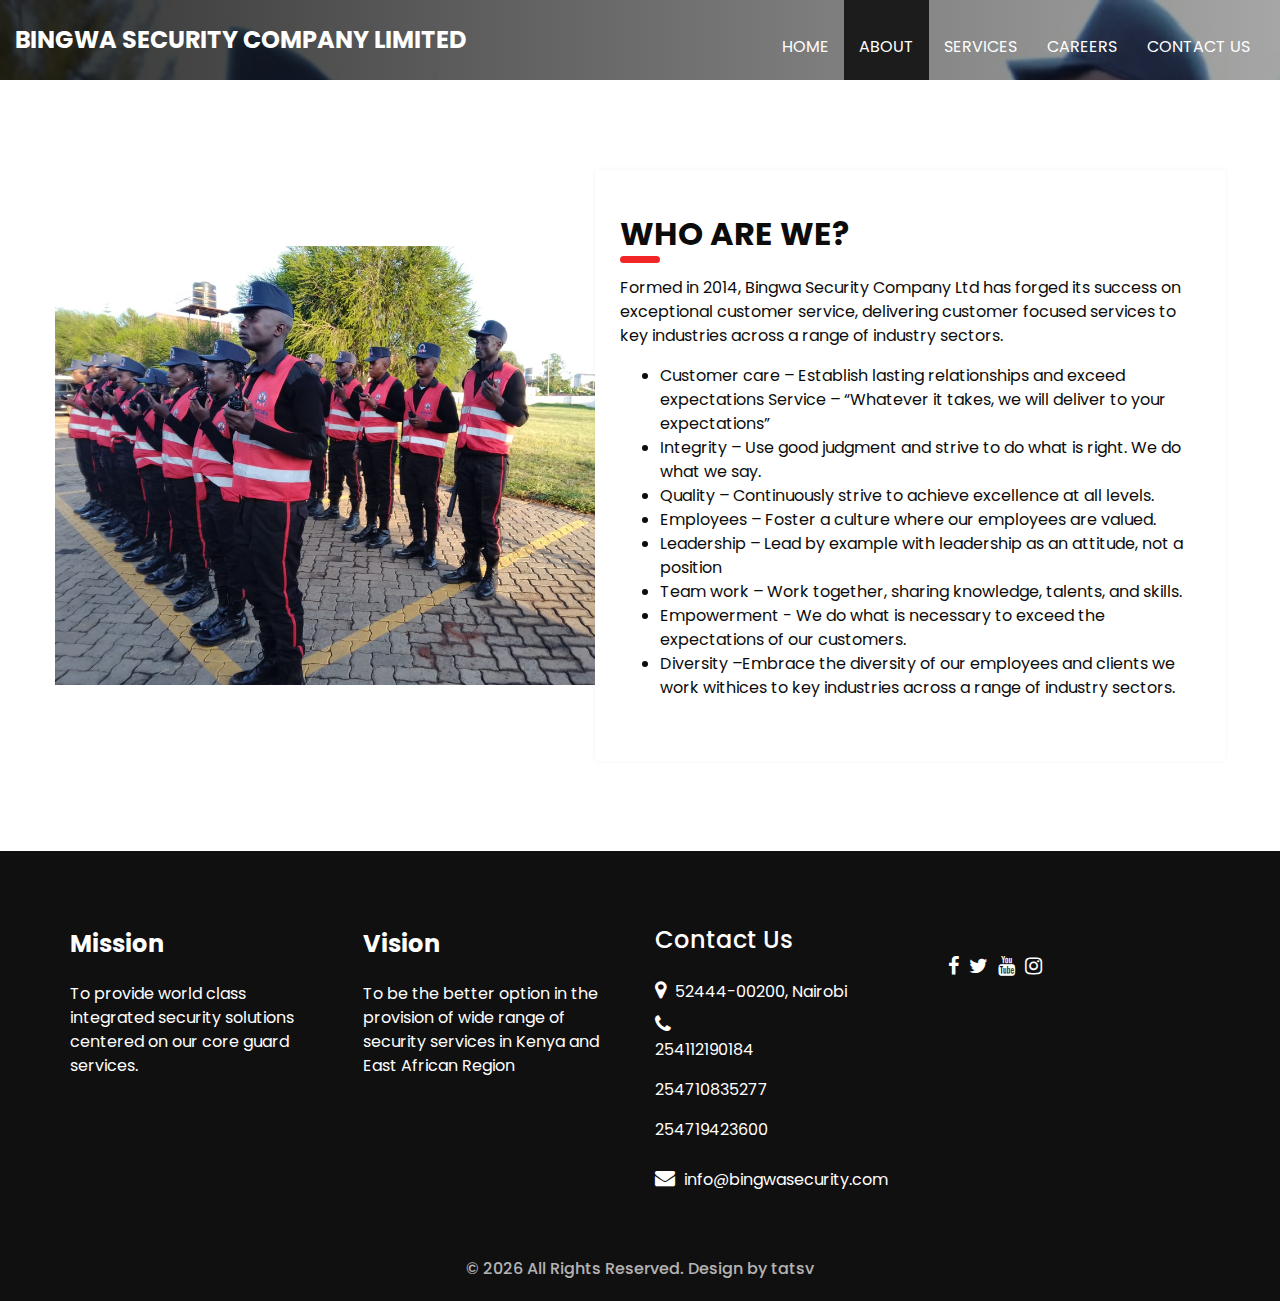
==== commit 3550d2cb: "Update about.html" ====
--- a/about.html
+++ b/about.html
@@ -41,7 +41,7 @@
           <nav class="navbar navbar-expand-lg custom_nav-container">
             <a class="navbar-brand" href="index.html">
               <span>
-                BINGWA COMPANY LIMITED
+                BINGWA SECURITY COMPANY LIMITED
               </span>
             </a>
             <button class="navbar-toggler" type="button" data-toggle="collapse" data-target="#navbarSupportedContent" aria-controls="navbarSupportedContent" aria-expanded="false" aria-label="Toggle navigation">
